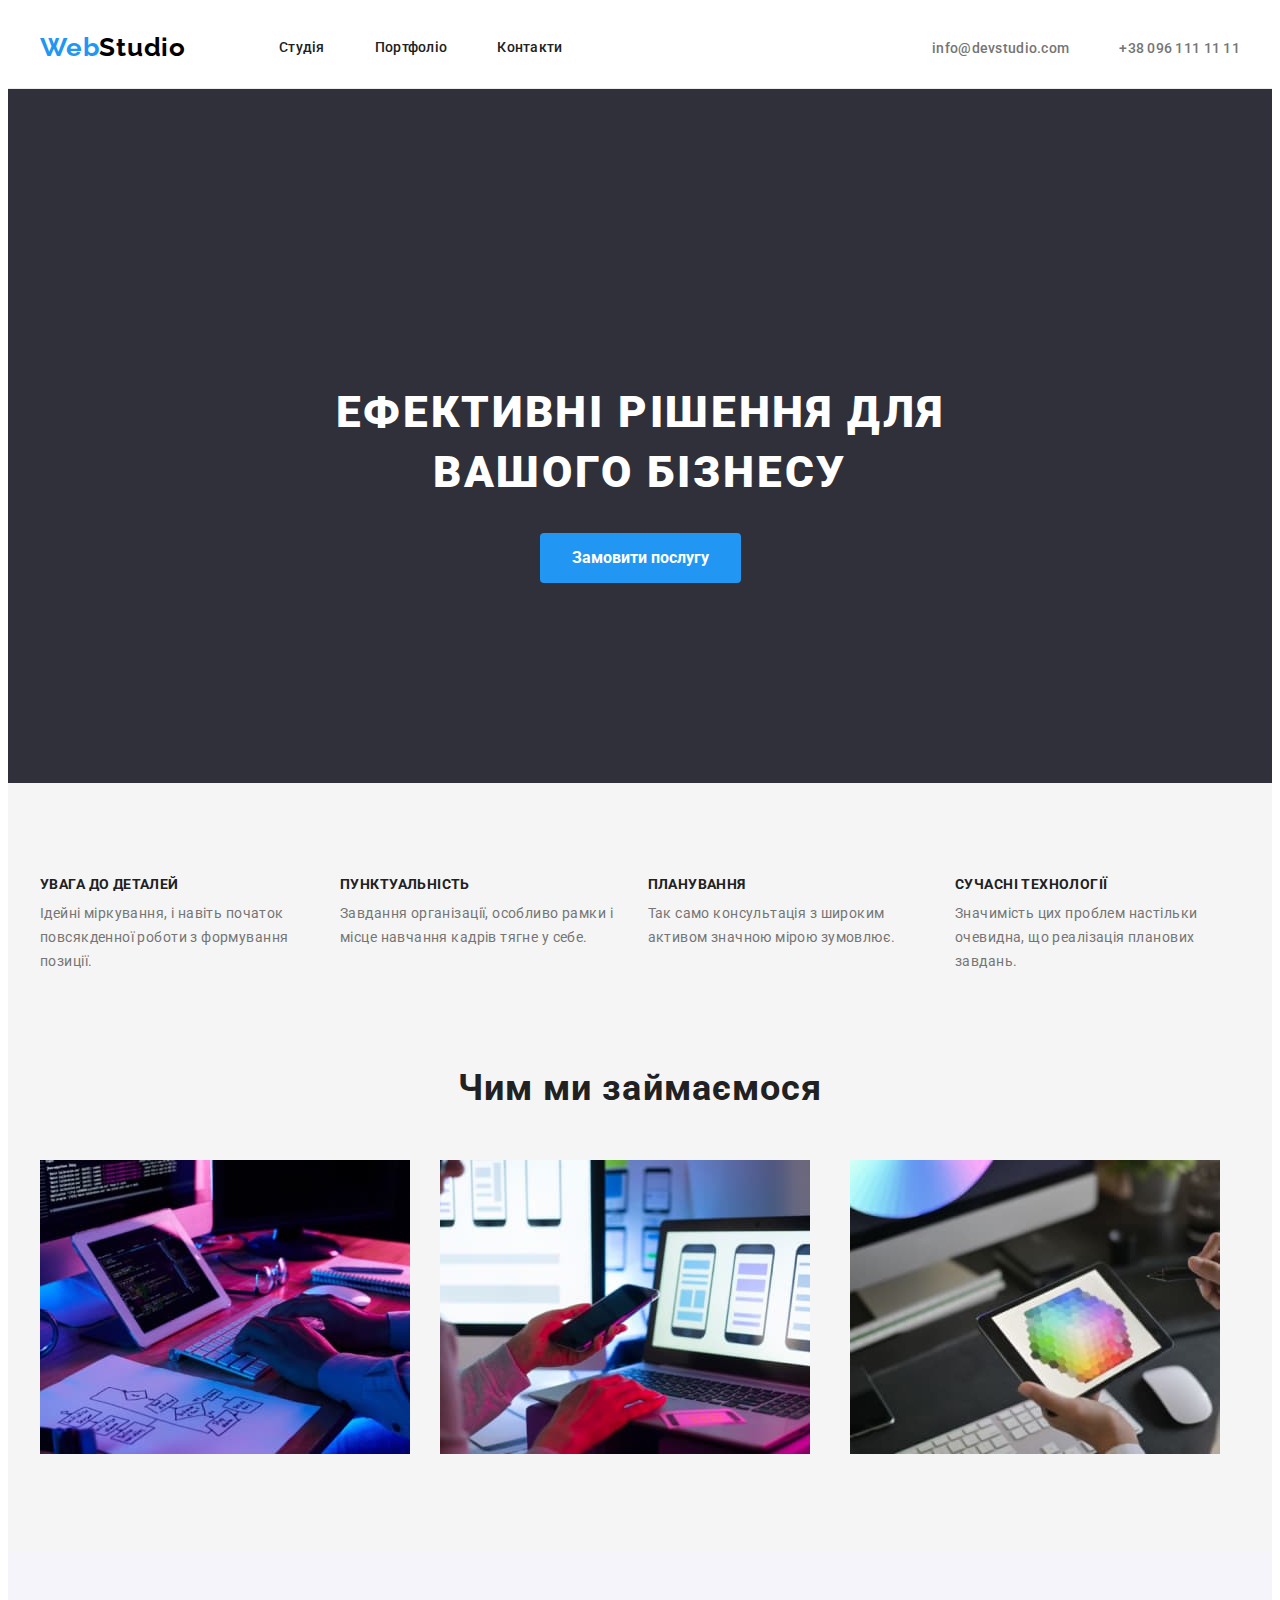
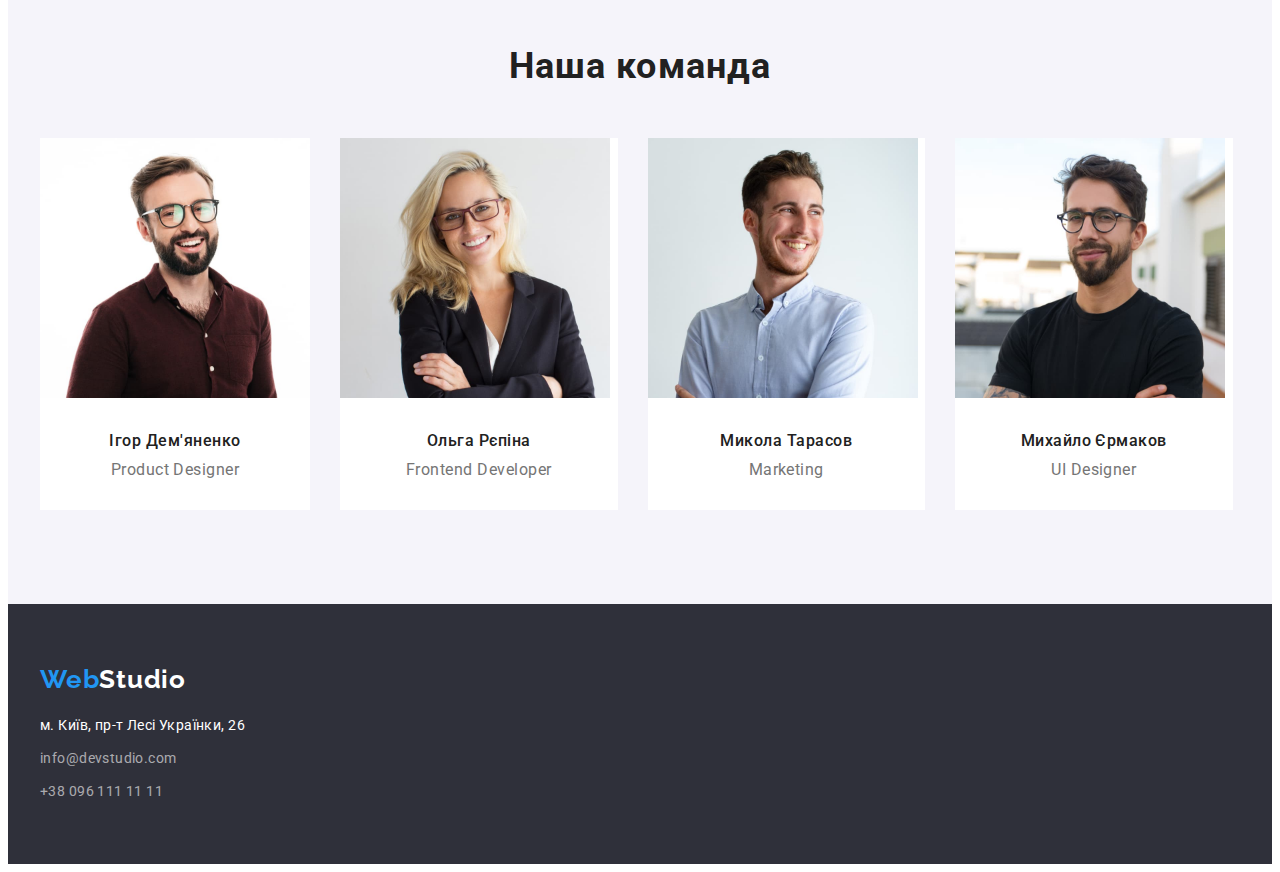
==== index.html @ 0e73b694 "Домашнє завдання 3" ====
<!DOCTYPE html>
<html lang="en">
  <head>
    <meta charset="UTF-8" />
    <meta http-equiv="X-UA-Compatible" content="IE=edge" />
    <meta name="viewport" content="width=device-width, initial-scale=1.0" />
    <title>Document</title>
    <link
      rel="stylesheet"
      href="https://cdnjs.cloudflare.com/ajax/libs/modern-normalize/1.1.0/modern-normalize.min.css"
      integrity="sha512-wpPYUAdjBVSE4KJnH1VR1HeZfpl1ub8YT/NKx4PuQ5NmX2tKuGu6U/JRp5y+Y8XG2tV+wKQpNHVUX03MfMFn9Q=="
      crossorigin="anonymous"
      referrerpolicy="no-referrer"
    />
    <link rel="stylesheet" href="./css/styles.css" />
    <link rel="preconnect" href="https://fonts.googleapis.com" />
    <link rel="preconnect" href="https://fonts.gstatic.com" crossorigin />
    <link
      href="https://fonts.googleapis.com/css2?family=Raleway:wght@700&family=Roboto:wght@400;500;700;900&display=swap"
      rel="stylesheet"
    />
  </head>
  <body>
    <header class="headers">
      <div class="container container-header">
        <!-- site-nav-->
        <nav class="site-navs">
          <a href="./index.html" class="logo"> <span class="logopart">Web</span>Studio </a>
          <ul class="site-nav list">
            <li class="item"><a href="./index.html" class="link">Студія </a></li>
            <li class="item"><a href="./portfolio.html" class="link">Портфоліо </a></li>
            <li class="item"><a href="" class="link">Контакти </a></li>
          </ul>
        </nav>
        <ul class="contact-list list">
          <li><a href="mailto:info@devstudio.com" class="contacts">info@devstudio.com</a></li>
          <li><a href="tel:+380961111111" class="contacts tel">+38 096 111 11 11</a></li>
        </ul>
      </div>
    </header>
    <main>
      <!-- Hero -->
      <section class="hero section">
        <div class="container">
          <h1 class="hero-title">
            Ефективні рішення для <br />
            вашого бізнесу
          </h1>
          <button type="button" class="btn">Замовити послугу</button>
        </div>
      </section>
      <!-- about-us -->
      <section class="about-us section">
        <div class="container">
          <ul class="about-us list">
            <li class="item">
              <h2 class="about-us-title">УВАГА ДО ДЕТАЛЕЙ</h2>
              <p class="description">
                Ідейні міркування, і навіть початок повсякденної роботи з формування позиції.
              </p>
            </li>
            <li class="item">
              <h2 class="about-us-title">ПУНКТУАЛЬНІСТЬ</h2>
              <p class="description">
                Завдання організації, особливо рамки і місце навчання кадрів тягне у себе.
              </p>
            </li>
            <li class="item">
              <h2 class="about-us-title">ПЛАНУВАННЯ</h2>
              <p class="description">
                Так само консультація з широким активом значною мірою зумовлює.
              </p>
            </li>
            <li class="item">
              <h2 class="about-us-title">СУЧАСНІ ТЕХНОЛОГІЇ</h2>
              <p class="description">
                Значимість цих проблем настільки очевидна, що реалізація планових завдань.
              </p>
            </li>
          </ul>
        </div>
      </section>
      <!-- works -->
      <section class="works section">
        <div class="container">
          <h2 class="works-title">Чим ми займаємося</h2>
          <ul class="works-list list">
            <li class="list-li">
              <img src="./images/box1.jpg" alt="компьютер та клавіатура" width="370" height="294" />
            </li>
            <li class="list-li">
              <img src="./images/box2.jpg" alt="компьютер та телефон" width="370" height="294" />
            </li>
            <li class="list-li">
              <img src="./images/box3.jpg" alt="планшет" width="370" height="294" />
            </li>
          </ul>
        </div>
      </section>
      <!-- team -->
      <section class="team section">
        <div class="container">
          <h2 class="team-title">Наша команда</h2>
          <ul class="list">
            <li class="list-team">
              <img
                class="photo-team"
                src="./images/foto1.jpg"
                alt="фото Ігор Демяненко"
                width="270"
                height="260"
              />
              <h3 class="name">Ігор Дем'яненко</h3>
              <p class="job-title">Product Designer</p>
            </li>
            <li class="list-team">
              <img
                class="photo-team"
                src="./images/foto2.jpg"
                alt="фото Ольга Рєпіна"
                width="270"
                height="260"
              />
              <h3 class="name">Ольга Рєпіна</h3>
              <p class="job-title">Frontend Developer</p>
            </li>
            <li class="list-team">
              <img
                class="photo-team"
                src="./images/foto3.jpg"
                alt="фото Микола Тарасов"
                width="270"
                height="260"
              />
              <h3 class="name">Микола Тарасов</h3>
              <p class="job-title">Marketing</p>
            </li>
            <li class="list-team">
              <img
                class="photo-team"
                src="./images/foto4.jpg"
                alt="фото Михайло Єрмаков"
                width="270"
                height="260"
              />
              <h3 class="name">Михайло Єрмаков</h3>
              <p class="job-title">UI Designer</p>
            </li>
          </ul>
        </div>
      </section>
    </main>
    <!-- footer -->
    <footer class="footer">
      <div class="container">
        <a href="./index.html" class="logo-footer">Web<span class="logoparts">Studio</span></a>
        <address class="address">м. Київ, пр-т Лесі Українки, 26</address>
        <address class="contact-list">
          <a href="mailto:info@devstudio.com" class="footer-contacts mailto">info@devstudio.com</a>
          <a href="tel:+380961111111" class="footer-contacts tel">+38 096 111 11 11</a>
        </address>
      </div>
    </footer>
  </body>
</html>
---- css/styles.css ----
:root {
    --primary-text-color:#212121;
    --secondary-text-color:#757575;
    --accent:#2196F3;
    --background-footer:#2F303A;
}
/* Основний колір макету #212121 */
/* Другорядний колір #757575 */
/* акцент #2196F3 */
/* білий бегграунду навігації #FFFFFF */
/* колір фону секція 2 F5F5F5 */
/* другорядний колір фону F5F4FA*/
/* колір футера та героя 2F303A  */
body {
color:var(--primary-text-color);
background-color: #FFFFFF;
font-family: 'Roboto', 'Raleway', sans-serif;
}
.list {
    list-style: none;
    margin: 0;
    padding: 0;
}

.link {
    text-decoration: none;
}
.contacts {
    text-decoration: none;
}

h1, h2, h3, h4, h5, h6 {
    margin: 0;
}

/* section */
.section{
    padding-bottom: 94px;
    padding-top: 94px;
}

/* headers */
.headers{
border-bottom: 1px solid #ECECEC;
}

/* container */
.container{
    width: 1200px;
    padding-left: 15px;
    padding-right: 15px;
    margin: 0 auto;
}

/* logo */
.logo {
    color: #000000;
    font-family: 'Raleway';
        font-style: normal;
        font-weight: 700;
        font-size: 26px;
        line-height: 31px;
        letter-spacing: 0.03em;
        text-decoration: none;
}
.logopart {
    color: var(--accent);
}

/* site-nav*/
.container-header{
    display: flex;
    align-items: center;
    justify-content: space-between;
}

.site-navs {
    display: flex;
    align-items: center;
}

.site-nav {
    display: flex;
    margin-left: 93px;
}

.site-nav .item:not(:first-child) {
    margin-left: 50px;
}

.site-nav .link {
    display: block;
    padding-top: 32px;
    padding-bottom: 32px;
    
    color: var(--primary-text-color);
    font-weight: 500;
    font-size: 14px;
    line-height: 1.14;
    letter-spacing: 0.02em;
    
}
.site-nav .link:hover, .site-nav .link:focus {
color: var(--accent);
}

.container.container-header .contact-list {
    display: flex;
    margin-left: 344px;
}

.contact-list .contacts {
color: var(--secondary-text-color);
font-weight: 500;
    font-size: 14px;
    line-height:1.14;
    letter-spacing: 0.02em;
}
.contact-list .contacts:hover, .contact-list .contacts:focus {
    color: var(--accent);
}
.tel{
    margin-left: 50px;
}
/* hero */
.hero {
background: #2F303A;
text-align: center;
}

.section.hero {
    padding-bottom: 0;
}

.hero-title {
    font-weight: 900;
    font-size: 44px;
    line-height: 1.36;
    letter-spacing: 0.06em;
    text-transform: uppercase;
    color: #FFFFFF;

    padding-top:200px;
    margin-bottom: 30px;
}

.btn {
    display: inline-block;
    color: #FFFFFF;
    background-color: var(--accent);
    cursor: pointer;
    font-family: 'Roboto', sans-serif;
    font-style: normal;
        font-weight: 700;
        font-size: 16px;
        line-height: 1.87;  
        border-radius: 4px;  
        border: none;
        
        padding: 10px 32px;
        margin-bottom: 200px;  

}

/* about us */
.about-us {
background-color: #F5F5F5;
display: flex;}

.about-us .item {
width: 270px;
}

.about-us .item:not(:first-child) {
    margin-left: 30px;
    width: calc((100% - 90px) / 4);
}

.about-us-title {
font-style: normal;
    font-size: 14px;
    line-height: 1.14;
    letter-spacing: 0.03em;
    text-transform: uppercase;

    margin-bottom: 10px;
}
.description {
        font-size: 14px;
        line-height: 1.71;
        letter-spacing: 0.03em;
        color: var(--secondary-text-color);

        margin-top: 0px;
        margin-bottom: 0px;
}

/* works */

.works{
    background-color: #F5F5F5;
}

.works.section {
    padding-top: 0px;
}

.works-title {
        font-size: 36px;
        line-height: 1.16;
        text-align: center;
        letter-spacing: 0.03em;   
        
        margin-bottom: 50px;
}

.list.works-list{
    display: flex;
    margin: 0 auto;
}

.list.works-list .list-li:not(:first-child) {
    margin-left: 30px;
    width: calc((100% - 60px) / 3);
}

/* team */
.team {
    background: #F5F4FA;
}

.team.section .list{
    display: flex;
}

.team-title {
    font-size: 36px;
    line-height: 1.16;
    text-align: center;
    letter-spacing: 0.03em;

    margin-bottom: 50px;
}

.list-team:not(:first-child) {
margin-left: 30px;
width: calc((100% - 90px) / 4);
}

.list-team{
background-color: #FFFFFF;
}

.photo-team {
    margin-bottom: 30px;
}

.name {
    font-weight: 500;
        font-size: 16px;
        line-height: 1.18;
        text-align: center;
        letter-spacing: 0.03em;

        margin-bottom: 10px;
}

.job-title {
    font-size: 16px;
    line-height: 1.18;
    text-align: center;
    letter-spacing: 0.03em;
    color: var(--secondary-text-color);

    margin-top: 0px;
    margin-bottom: 30px;
}
/* footer */
.footer {
    background: var(--background-footer);
}

.logo-footer {
    display: inline-block;
    font-family: 'Raleway';
        font-weight: 700;
        font-size: 26px;
        line-height: 1.19;
        letter-spacing: 0.03em;
        color: var(--accent);
        text-decoration: none;

    padding-top: 60px;
    margin-bottom: 20px;
}
.logoparts {
    color: #FFFFFF;
}

.address {
    font-size: 14px;
    line-height: 1.71;
    letter-spacing: 0.03em;
    color: #FFFFFF;
    text-decoration: none;
    font-style: normal;

    margin-bottom: 9px;
}
.footer-contacts {
    display: inline-block;
        font-size: 14px;
        line-height: 1.71;
        letter-spacing: 0.03em;
        color: rgba(255, 255, 255, 0.6);
        text-decoration: none;
        font-style: normal;
}
.contact-list .footer-contacts:hover, .contact-list .footer-contacts:focus {
    color: var(--accent);
}

.footer-contacts.mailto{
    display: block;
margin-bottom: 9px;
}

.footer-contacts.tel {
    display: block;
    margin-left: 0px;
    padding-bottom: 60px;
}
/* сторінка 2 */

.filters-list{
    display: flex;
    justify-content: center;

    margin-bottom: 50px;
}

.filter-item:not(:first-child) {
    margin-left: 8px;
}

.btn-filters {
    font-family: inherit;
    background-color: #F5F4FA;
    cursor: pointer;
    font-weight: 500;
    font-size: 16px;
    line-height: 1.62;
    text-align: center;
    letter-spacing: 0.03em;

    border-radius: 4px;
    border: none;
    padding: 6px 22px;
}

.filters-list .btn-filters:hover, .filters-list .btn-filters:focus {
color: #FFFFFF;
background-color: var(--accent);
}

.portfolio-list {
    display: flex;
    flex-wrap: wrap;
    margin-top: -30px;
    margin-left: -30px;
}

.portfolio-list.list .our-work-list {
        margin-left: 30px;
        margin-top: 30px;
        flex-basis: calc(100% / 3 - 30px);
        }

.our-work-title{
        font-size: 18px;
        line-height: 2;
        letter-spacing: 0.06em;
        margin-bottom: 4px;
}

.descriptions-work{
    font-size: 16px;
    line-height: 1.88;
    letter-spacing: 0.03em;
    color: #757575;

    margin: 0px;
}

.card-description{
    padding: 20px 24px 30px 24px;
    border-left: #EEEEEE solid 1px;
    border-right: #EEEEEE solid 1px;
    border-bottom: #EEEEEE solid 1px;
    background-color: #FFFFFF;
}
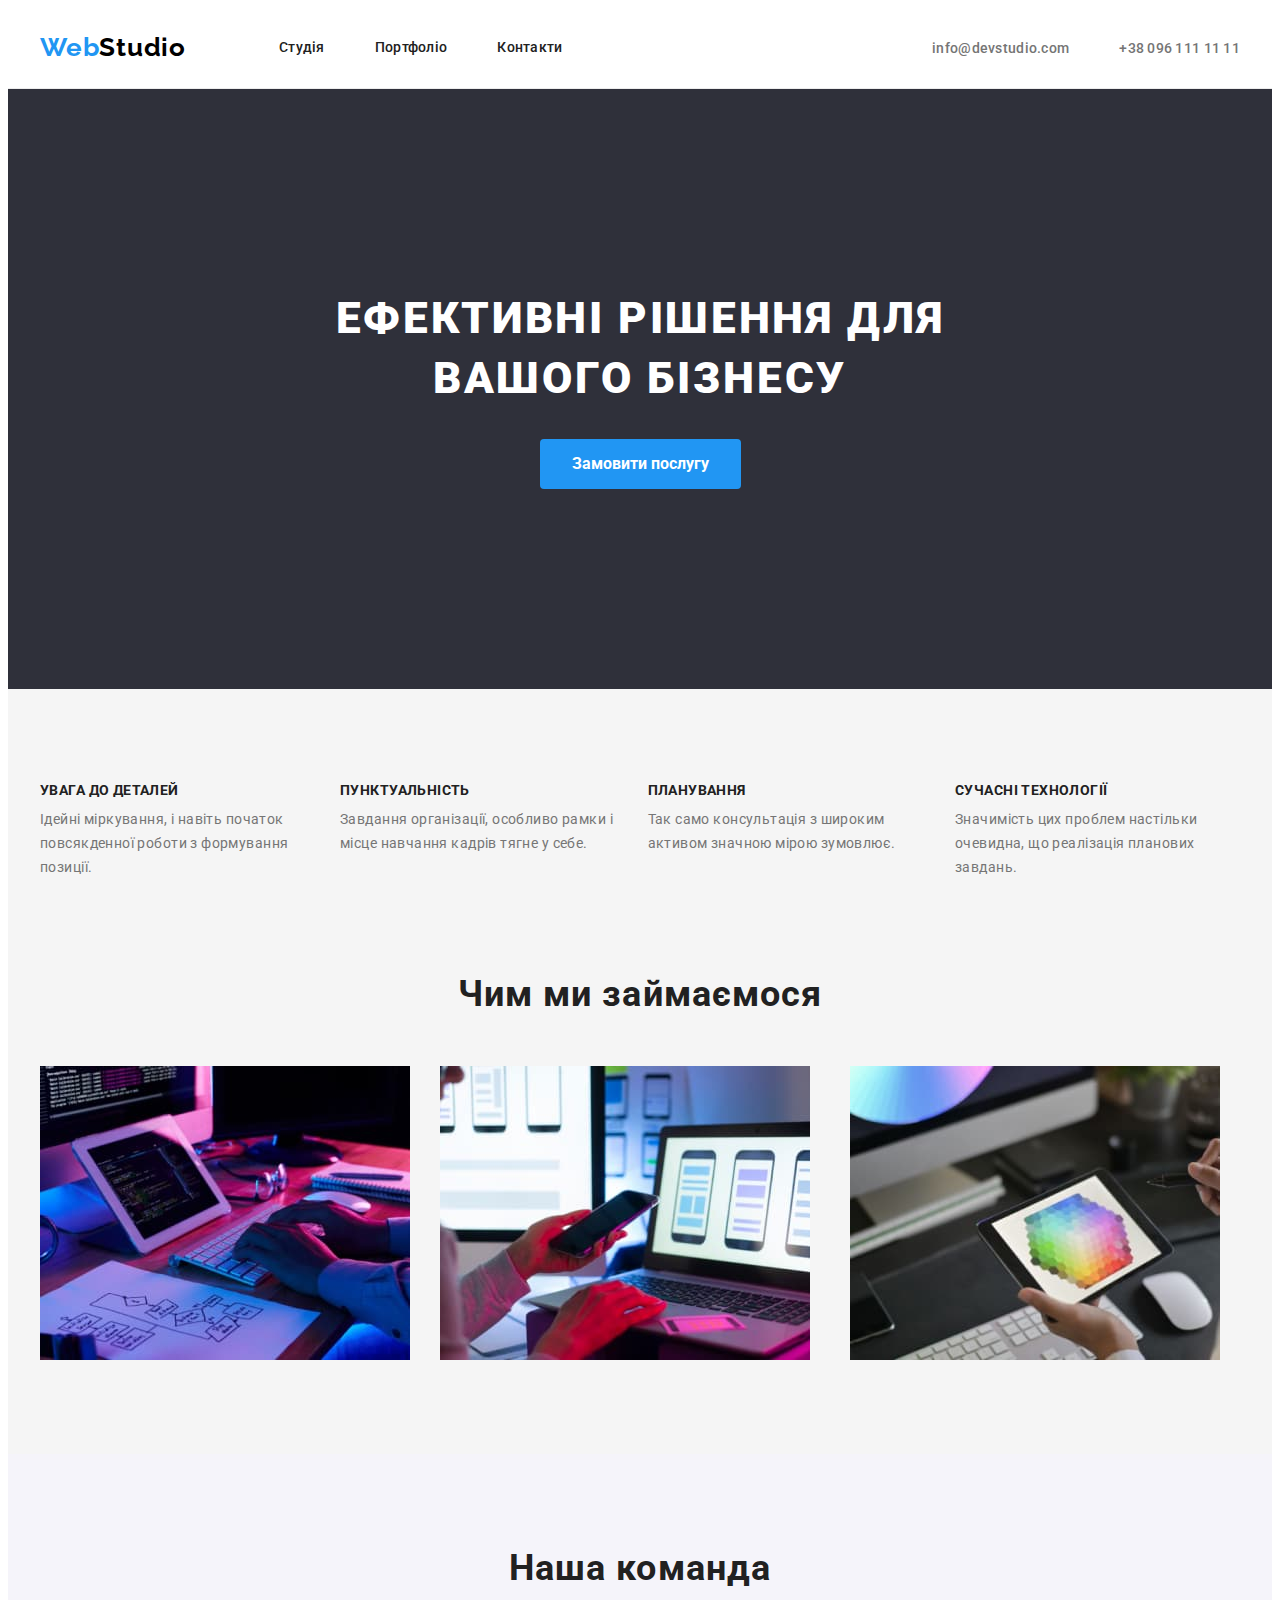
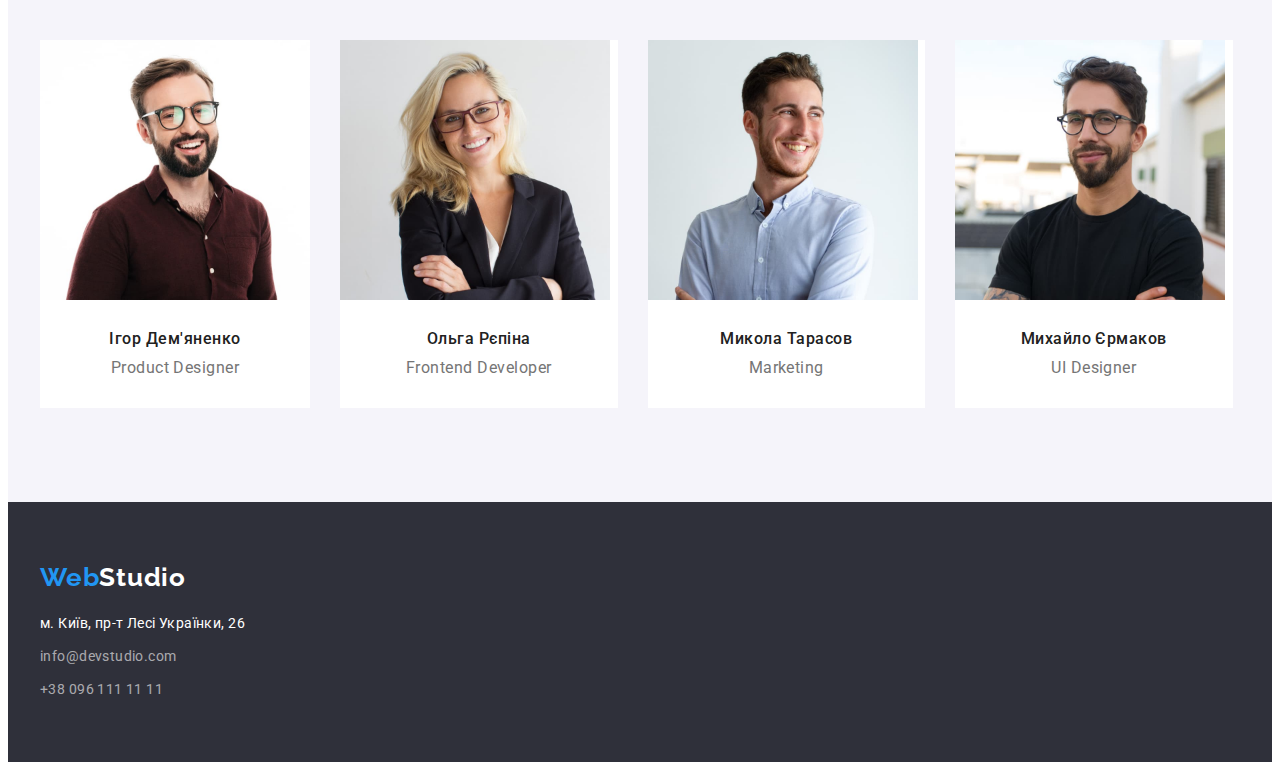
==== commit 4e935c8c: "Домашнє завдання 3 (після виправлення)" ====
--- a/index.html
+++ b/index.html
@@ -110,8 +110,10 @@
                 width="270"
                 height="260"
               />
-              <h3 class="name">Ігор Дем'яненко</h3>
-              <p class="job-title">Product Designer</p>
+              <div class="team-description">
+                <h3 class="name">Ігор Дем'яненко</h3>
+                <p class="job-title">Product Designer</p>
+              </div>
             </li>
             <li class="list-team">
               <img
@@ -121,8 +123,10 @@
                 width="270"
                 height="260"
               />
-              <h3 class="name">Ольга Рєпіна</h3>
-              <p class="job-title">Frontend Developer</p>
+              <div class="team-description">
+                <h3 class="name">Ольга Рєпіна</h3>
+                <p class="job-title">Frontend Developer</p>
+              </div>
             </li>
             <li class="list-team">
               <img
@@ -132,8 +136,10 @@
                 width="270"
                 height="260"
               />
-              <h3 class="name">Микола Тарасов</h3>
-              <p class="job-title">Marketing</p>
+              <div class="team-description">
+                <h3 class="name">Микола Тарасов</h3>
+                <p class="job-title">Marketing</p>
+              </div>
             </li>
             <li class="list-team">
               <img
@@ -143,8 +149,10 @@
                 width="270"
                 height="260"
               />
-              <h3 class="name">Михайло Єрмаков</h3>
-              <p class="job-title">UI Designer</p>
+              <div class="team-description">
+                <h3 class="name">Михайло Єрмаков</h3>
+                <p class="job-title">UI Designer</p>
+              </div>
             </li>
           </ul>
         </div>
--- a/css/styles.css
+++ b/css/styles.css
@@ -52,6 +52,11 @@
     margin: 0 auto;
 }
 
+img {
+    display: block;
+    max-width: 100%;
+}
+
 /* logo */
 .logo {
     color: #000000;
@@ -130,6 +135,8 @@
 
 .section.hero {
     padding-bottom: 0;
+    padding-top: 200px;
+        padding-bottom: 200px;
 }
 
 .hero-title {
@@ -140,7 +147,6 @@
     text-transform: uppercase;
     color: #FFFFFF;
 
-    padding-top:200px;
     margin-bottom: 30px;
 }
 
@@ -157,8 +163,7 @@
         border-radius: 4px;  
         border: none;
         
-        padding: 10px 32px;
-        margin-bottom: 200px;  
+        padding: 10px 32px; 
 
 }
 
@@ -251,8 +256,9 @@
 background-color: #FFFFFF;
 }
 
-.photo-team {
-    margin-bottom: 30px;
+.team-description {
+padding-top: 30px;
+padding-bottom: 30px;
 }
 
 .name {
@@ -273,11 +279,14 @@
     color: var(--secondary-text-color);
 
     margin-top: 0px;
-    margin-bottom: 30px;
-}
+    margin-bottom: 0px;
+}
+
 /* footer */
 .footer {
     background: var(--background-footer);
+    padding-top: 60px;
+    padding-bottom: 60px;
 }
 
 .logo-footer {
@@ -290,8 +299,7 @@
         color: var(--accent);
         text-decoration: none;
 
-    padding-top: 60px;
-    margin-bottom: 20px;
+        margin-bottom: 20px;
 }
 .logoparts {
     color: #FFFFFF;
@@ -328,7 +336,6 @@
 .footer-contacts.tel {
     display: block;
     margin-left: 0px;
-    padding-bottom: 60px;
 }
 /* сторінка 2 */
 
@@ -393,7 +400,7 @@
 }
 
 .card-description{
-    padding: 20px 24px 30px 24px;
+    padding: 20px 24px 20px 24px;
     border-left: #EEEEEE solid 1px;
     border-right: #EEEEEE solid 1px;
     border-bottom: #EEEEEE solid 1px;
